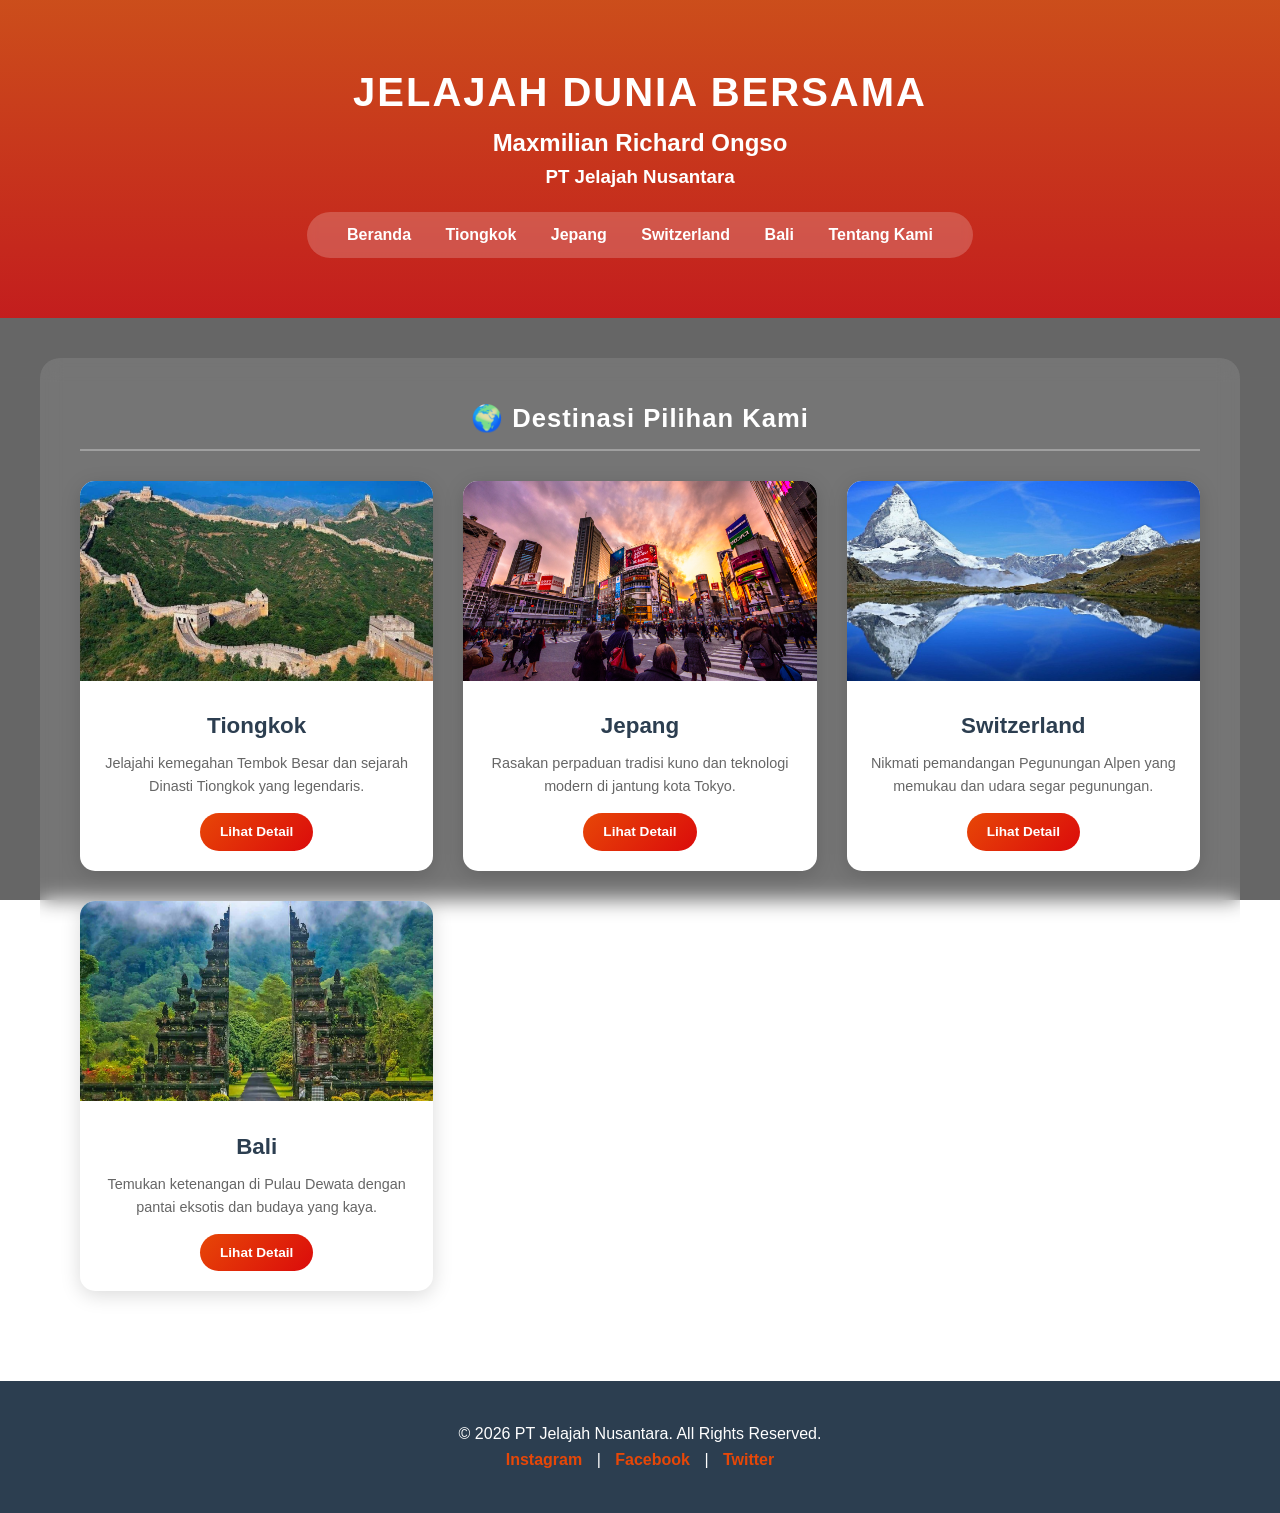
==== index.html @ a2fd7ec6 "Move all web files to root directory for clean URL" ====
<!DOCTYPE html>
<html lang="en">
<head>
    <meta charset="UTF-8">
    <meta name="viewport" content="width=device-width, initial-scale=1.0">
    <title>PT Jelajah Nusantara - Maxmilian Richard Ongso</title>
    <link rel="stylesheet" href="CSS/style.css">
    <link rel="stylesheet" href="CSS/animations.css">
</head>
<body class="halaman-indeks">
    <header>
        <h1>JELAJAH DUNIA BERSAMA</h1>
        <h2>Maxmilian Richard Ongso</h2>
        <h3>PT Jelajah Nusantara</h3>
        <nav>
            <ul>
                <li><a href="index.html">Beranda</a></li>
                <li><a href="tiongkok.html">Tiongkok</a></li>
                <li><a href="jepang.html">Jepang</a></li>
                <li><a href="swiss.html">Switzerland</a></li>
                <li><a href="bali.html">Bali</a></li>
                <li><a href="tentang.html">Tentang Kami</a></li>
            </ul>
        </nav>
    </header>

    <main>
        <a href="tiongkok.html" class="card-link">
            <article>
                <img src="Gambar/Tembok-Besar-Tiongkok-–-Beijing-Copy.jpg" alt="Tiongkok">
                <div class="card-body">
                    <h2>Tiongkok</h2>
                    <p>Jelajahi kemegahan Tembok Besar dan sejarah Dinasti Tiongkok yang legendaris.</p>
                    <span class="btn-detail">Lihat Detail</span>
                </div>
            </article>
        </a>

        <a href="jepang.html" class="card-link">
            <article>
                <img src="Gambar/c8ff725a7ba976d308ec751bc67e04de-shibuya-crossing.jpg" alt="Jepang">
                <div class="card-body">
                    <h2>Jepang</h2>
                    <p>Rasakan perpaduan tradisi kuno dan teknologi modern di jantung kota Tokyo.</p>
                    <span class="btn-detail">Lihat Detail</span>
                </div>
            </article>
        </a>

        <a href="swiss.html" class="card-link">
            <article>
                <img src="Gambar/the-matterhorn.jpg" alt="Switzerland">
                <div class="card-body">
                    <h2>Switzerland</h2>
                    <p>Nikmati pemandangan Pegunungan Alpen yang memukau dan udara segar pegunungan.</p>
                    <span class="btn-detail">Lihat Detail</span>
                </div>
            </article>
        </a>

        <a href="bali.html" class="card-link">
            <article>
                <img src="Gambar/R.jpg" alt="Bali">
                <div class="card-body">
                    <h2>Bali</h2>
                    <p>Temukan ketenangan di Pulau Dewata dengan pantai eksotis dan budaya yang kaya.</p>
                    <span class="btn-detail">Lihat Detail</span>
                </div>
            </article>
        </a>
    </main>

    <footer>
        <p>&copy; 2026 PT Jelajah Nusantara. All Rights Reserved.</p>
        <div class="social-media">
            <a href="https://www.instagram.com/klooktravel/">Instagram</a> |
            <a href="https://www.facebook.com/Trip/">Facebook</a> |
            <a href="https://x.com/traveloka">Twitter</a>
        </div>
    </footer>
    <script src="JS/animations.js"></script>
</body>
</html>
---- CSS/style.css ----
* {
    margin: 0;
    padding: 0;
    box-sizing: border-box;
}

body {
    font-family: 'Segoe UI', Tahoma, Geneva, Verdana, sans-serif;
    line-height: 1.6;
    background-color: #f4f7f6;
    color: #333;
}

/* ========================= HEADER ========================= */
header {
    background: linear-gradient(rgba(231, 71, 7, 0.788), rgba(219, 11, 11, 0.795));
    color: white;
    padding: 60px 20px;
    text-align: center;
}

header h1 {
    font-size: 2.5rem;
    text-transform: uppercase;
    letter-spacing: 2px;
}

nav ul {
    list-style: none;
    background: rgba(255, 255, 255, 0.2);
    display: inline-block;
    padding: 10px 25px;
    border-radius: 50px;
    backdrop-filter: blur(5px);
    margin-top: 20px;
}

nav ul li {
    display: inline;
    margin: 0 15px;
}

nav ul li a {
    color: white;
    text-decoration: none;
    font-weight: bold;
    transition: 0.3s;
}

nav ul li a:hover {
    color: #ffd700;
}

/* ========================= HALAMAN INDEX ========================= */
.halaman-indeks {
    background: linear-gradient(rgba(0, 0, 0, 0.6), rgba(0, 0, 0, 0.6)),
                url('../Gambar/Wisata.png');
    background-size: cover;
    background-attachment: fixed;
    background-position: center;
}

.halaman-indeks main {
    max-width: 1200px;
    margin: 40px auto;
    padding: 40px;
    display: grid;
    grid-template-columns: repeat(auto-fit, minmax(280px, 1fr));
    gap: 30px;
    background: rgba(255, 255, 255, 0.1);
    backdrop-filter: blur(10px);
    border-radius: 20px;
}

/* Label section judul grid */
.halaman-indeks main::before {
    content: "🌍 Destinasi Pilihan Kami";
    grid-column: 1 / -1;
    font-size: 1.6rem;
    font-weight: bold;
    color: white;
    text-align: center;
    padding-bottom: 10px;
    border-bottom: 2px solid rgba(255,255,255,0.3);
    letter-spacing: 1px;
}

.card-link {
    text-decoration: none;
    color: inherit;
}

.halaman-indeks article {
    background: white;
    border-radius: 15px;
    box-shadow: 0 4px 20px rgba(0,0,0,0.15);
    text-align: center;
    transition: transform 0.3s, box-shadow 0.3s;
    overflow: hidden;
}

.halaman-indeks article:hover {
    transform: translateY(-10px);
    box-shadow: 0 10px 30px rgba(0,0,0,0.25);
}

.halaman-indeks article img {
    width: 100%;
    height: 200px;
    object-fit: cover;
}

.card-body {
    padding: 20px;
}

.card-body h2 {
    font-size: 1.4rem;
    color: #2c3e50;
    margin-bottom: 8px;
}

.card-body p {
    font-size: 0.9rem;
    color: #666;
    margin-bottom: 15px;
}

.btn-detail {
    display: inline-block;
    background: linear-gradient(135deg, #e74707, #db0b0b);
    color: white;
    padding: 8px 20px;
    border-radius: 25px;
    font-size: 0.85rem;
    font-weight: bold;
    transition: 0.3s;
}

.halaman-indeks article:hover .btn-detail {
    background: linear-gradient(135deg, #c0392b, #e74c3c);
}

/* ========================= HALAMAN ARTIKEL ========================= */
.halaman-artikel {
    background: linear-gradient(rgba(0, 0, 0, 0.6), rgba(0, 0, 0, 0.6)),
                url('../Gambar/Wisata.png');
    background-size: cover;
    background-attachment: fixed;
    background-position: center;
}

/* Grid utama halaman artikel: konten + sidebar */
.halaman-artikel main {
    max-width: 1200px;
    margin: 40px auto;
    padding: 40px;
    display: grid;
    grid-template-columns: 1fr 300px; /* konten | sidebar */
    grid-template-rows: auto auto;
    gap: 30px;
    background: rgba(255, 255, 255, 0.1);
    backdrop-filter: blur(10px);
    border-radius: 20px;
}

/* Article pertama (konten utama) */
.halaman-artikel main > article:first-of-type {
    grid-column: 1;
    grid-row: 1;
    background: white;
    padding: 40px;
    border-radius: 15px;
    box-shadow: 0 4px 15px rgba(0,0,0,0.1);
}

/* Article kedua (paket) */
.halaman-artikel main > article:nth-of-type(2) {
    grid-column: 1;
    grid-row: 2;
    background: white;
    padding: 30px;
    border-radius: 15px;
    box-shadow: 0 4px 15px rgba(0,0,0,0.1);
}

/* Aside sidebar — span 2 baris di kolom kanan */
.halaman-artikel main > aside {
    grid-column: 2;
    grid-row: 1 / 3;
    background: white;
    padding: 25px;
    border-radius: 15px;
    box-shadow: 0 4px 15px rgba(0,0,0,0.1);
    border-top: 4px solid #e74707;
    align-self: start;
    position: sticky;
    top: 20px;
}

.halaman-artikel main > aside h3 {
    font-size: 1.1rem;
    color: #2c3e50;
    margin-bottom: 15px;
    padding-bottom: 10px;
    border-bottom: 2px solid #e74707;
}

.halaman-artikel main > aside ul {
    list-style: none;
    padding: 0;
}

.halaman-artikel main > aside ul li {
    margin-bottom: 12px;
}

.halaman-artikel main > aside ul li a {
    color: #e74707;
    text-decoration: none;
    font-size: 0.9rem;
    font-weight: 500;
    transition: 0.3s;
    display: block;
    padding: 6px 10px;
    border-radius: 8px;
    background: #fff5f5;
}

.halaman-artikel main > aside ul li a:hover {
    background: #e74707;
    color: white;
}

/* Artikel styling */
.halaman-artikel article h2 {
    font-size: 2rem;
    color: #2c3e50;
    border-bottom: 3px solid #e74707;
    padding-bottom: 10px;
    margin-bottom: 25px;
    display: inline-block;
}

.halaman-artikel article img {
    width: 100%;
    height: auto;
    border-radius: 10px;
    margin-bottom: 25px;
    box-shadow: 0 4px 8px rgba(0,0,0,0.1);
}

.halaman-artikel article p {
    margin-bottom: 15px;
    color: #444;
    text-align: justify;
}

.halaman-artikel article a {
    display: inline-block;
    background: linear-gradient(135deg, #e74707, #db0b0b);
    color: white;
    padding: 10px 25px;
    border-radius: 25px;
    text-decoration: none;
    font-weight: bold;
    margin-top: 10px;
    transition: 0.3s;
}

.halaman-artikel article a:hover {
    transform: translateY(-2px);
    box-shadow: 0 4px 15px rgba(231,71,7,0.4);
}

/* ========================= HALAMAN TENTANG ========================= */
.halaman-tentang {
    background: linear-gradient(rgba(0, 0, 0, 0.6), rgba(0, 0, 0, 0.6)),
                url('../Gambar/Wisata.png');
    background-size: cover;
    background-attachment: fixed;
    background-position: center;
}

.halaman-tentang main {
    max-width: 1000px;
    margin: 40px auto;
    padding: 40px;
    display: grid;
    grid-template-columns: 1fr;
    gap: 25px;
    background: rgba(255, 255, 255, 0.1);
    backdrop-filter: blur(10px);
    border-radius: 20px;
}

.halaman-tentang article {
    background: white;
    padding: 40px;
    border-radius: 15px;
    box-shadow: 0 4px 15px rgba(0,0,0,0.1);
}

/* ========================= RESPONSIVE ========================= */
@media (max-width: 768px) {
    .halaman-artikel main {
        grid-template-columns: 1fr;
    }

    .halaman-artikel main > article:first-of-type,
    .halaman-artikel main > article:nth-of-type(2),
    .halaman-artikel main > aside {
        grid-column: 1;
        grid-row: auto;
    }

    .halaman-indeks main {
        grid-template-columns: 1fr;
    }

    header h1 {
        font-size: 1.6rem;
    }

    nav ul li {
        margin: 0 8px;
    }
}

/* ========================= FOOTER ========================= */
footer {
    background: #2c3e50;
    color: white;
    text-align: center;
    padding: 40px 20px;
    margin-top: 50px;
}

.social-media a {
    color: #e74707;
    margin: 0 10px;
    text-decoration: none;
    font-weight: bold;
    transition: 0.3s;
}

.social-media a:hover {
    color: #ffd700;
}
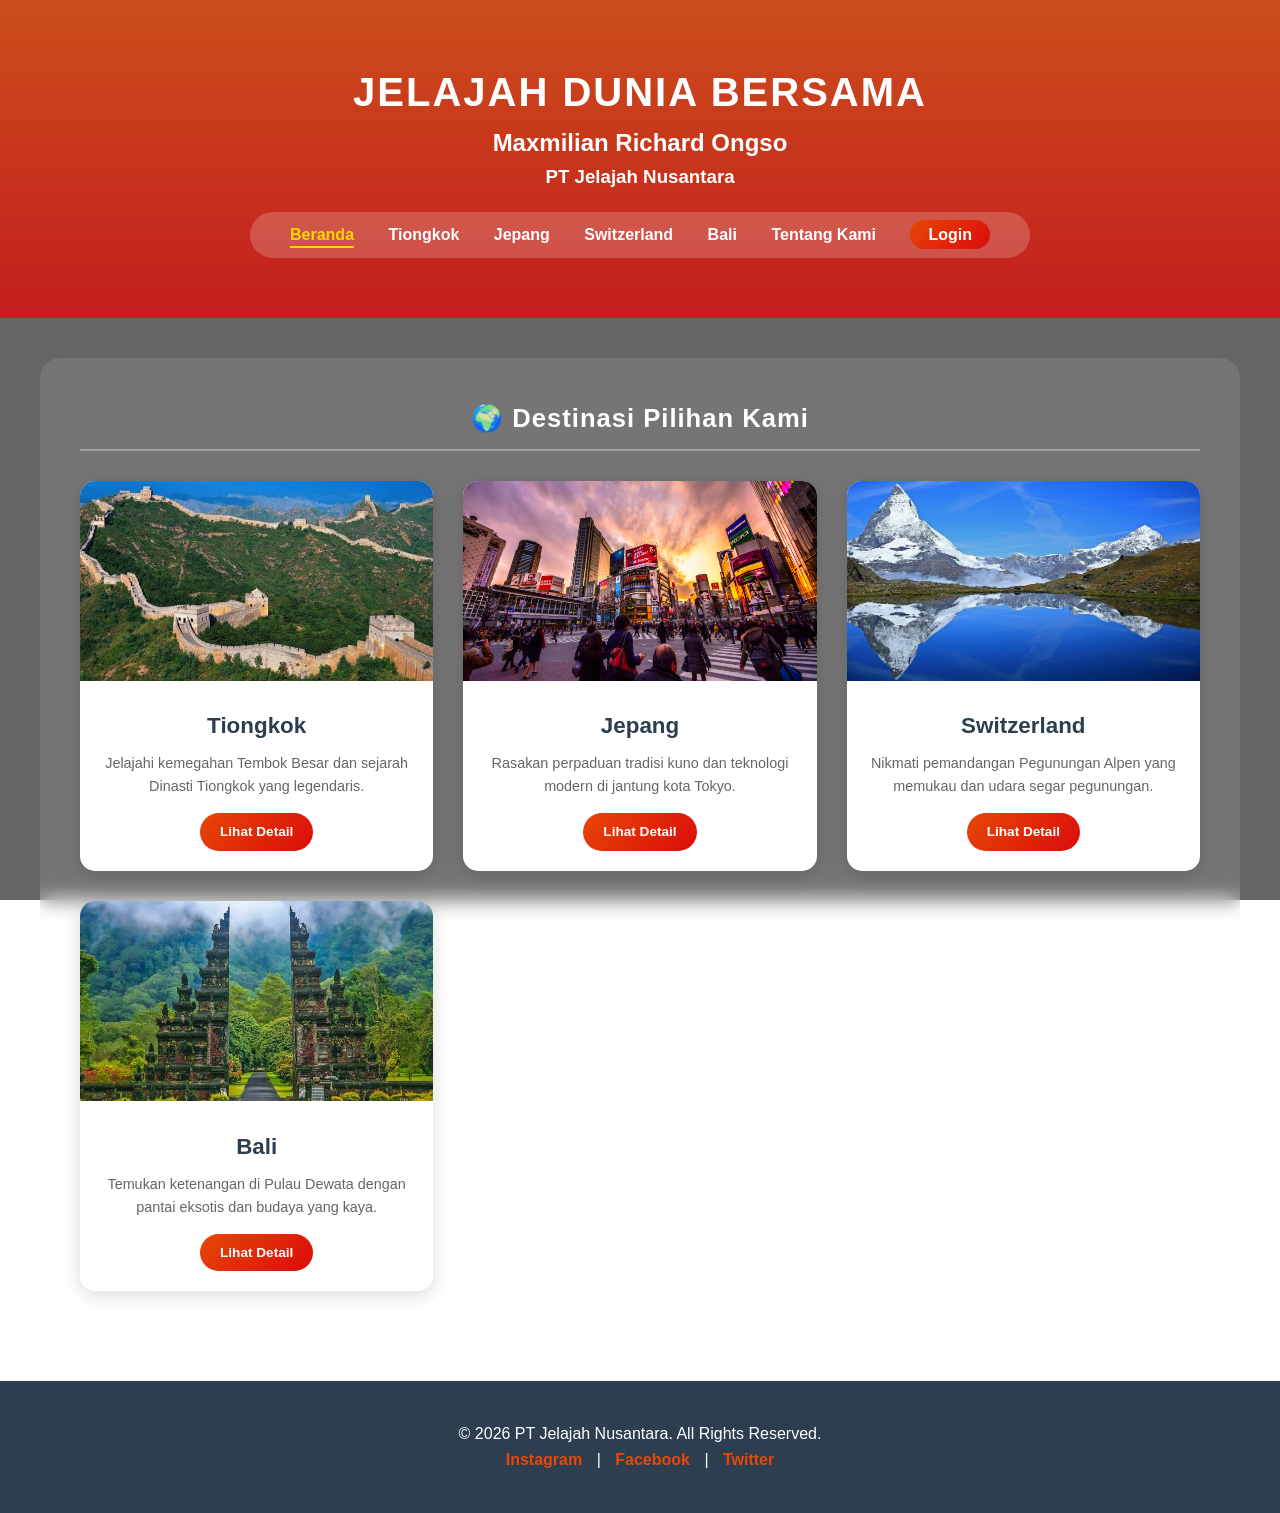
==== commit 09319baa: "Tambah halaman login, perbaikan tampilan dan sedikit animasi JS" ====
--- a/index.html
+++ b/index.html
@@ -20,6 +20,7 @@
                 <li><a href="swiss.html">Switzerland</a></li>
                 <li><a href="bali.html">Bali</a></li>
                 <li><a href="tentang.html">Tentang Kami</a></li>
+                <li><a href="login.html" id="btn-login-nav" style="background: linear-gradient(135deg,#e74707,#db0b0b); padding: 6px 18px; border-radius: 20px; color: white !important;"> Login</a></li>
             </ul>
         </nav>
     </header>
--- a/CSS/style.css
+++ b/CSS/style.css
@@ -11,7 +11,7 @@
     color: #333;
 }
 
-/* ========================= HEADER ========================= */
+
 header {
     background: linear-gradient(rgba(231, 71, 7, 0.788), rgba(219, 11, 11, 0.795));
     color: white;
@@ -51,7 +51,6 @@
     color: #ffd700;
 }
 
-/* ========================= HALAMAN INDEX ========================= */
 .halaman-indeks {
     background: linear-gradient(rgba(0, 0, 0, 0.6), rgba(0, 0, 0, 0.6)),
                 url('../Gambar/Wisata.png');
@@ -72,7 +71,6 @@
     border-radius: 20px;
 }
 
-/* Label section judul grid */
 .halaman-indeks main::before {
     content: "🌍 Destinasi Pilihan Kami";
     grid-column: 1 / -1;
@@ -141,7 +139,6 @@
     background: linear-gradient(135deg, #c0392b, #e74c3c);
 }
 
-/* ========================= HALAMAN ARTIKEL ========================= */
 .halaman-artikel {
     background: linear-gradient(rgba(0, 0, 0, 0.6), rgba(0, 0, 0, 0.6)),
                 url('../Gambar/Wisata.png');
@@ -150,13 +147,12 @@
     background-position: center;
 }
 
-/* Grid utama halaman artikel: konten + sidebar */
 .halaman-artikel main {
     max-width: 1200px;
     margin: 40px auto;
     padding: 40px;
     display: grid;
-    grid-template-columns: 1fr 300px; /* konten | sidebar */
+    grid-template-columns: 1fr 300px;
     grid-template-rows: auto auto;
     gap: 30px;
     background: rgba(255, 255, 255, 0.1);
@@ -164,7 +160,6 @@
     border-radius: 20px;
 }
 
-/* Article pertama (konten utama) */
 .halaman-artikel main > article:first-of-type {
     grid-column: 1;
     grid-row: 1;
@@ -174,7 +169,6 @@
     box-shadow: 0 4px 15px rgba(0,0,0,0.1);
 }
 
-/* Article kedua (paket) */
 .halaman-artikel main > article:nth-of-type(2) {
     grid-column: 1;
     grid-row: 2;
@@ -184,7 +178,6 @@
     box-shadow: 0 4px 15px rgba(0,0,0,0.1);
 }
 
-/* Aside sidebar — span 2 baris di kolom kanan */
 .halaman-artikel main > aside {
     grid-column: 2;
     grid-row: 1 / 3;
@@ -232,7 +225,6 @@
     color: white;
 }
 
-/* Artikel styling */
 .halaman-artikel article h2 {
     font-size: 2rem;
     color: #2c3e50;
@@ -273,7 +265,6 @@
     box-shadow: 0 4px 15px rgba(231,71,7,0.4);
 }
 
-/* ========================= HALAMAN TENTANG ========================= */
 .halaman-tentang {
     background: linear-gradient(rgba(0, 0, 0, 0.6), rgba(0, 0, 0, 0.6)),
                 url('../Gambar/Wisata.png');
@@ -301,33 +292,6 @@
     box-shadow: 0 4px 15px rgba(0,0,0,0.1);
 }
 
-/* ========================= RESPONSIVE ========================= */
-@media (max-width: 768px) {
-    .halaman-artikel main {
-        grid-template-columns: 1fr;
-    }
-
-    .halaman-artikel main > article:first-of-type,
-    .halaman-artikel main > article:nth-of-type(2),
-    .halaman-artikel main > aside {
-        grid-column: 1;
-        grid-row: auto;
-    }
-
-    .halaman-indeks main {
-        grid-template-columns: 1fr;
-    }
-
-    header h1 {
-        font-size: 1.6rem;
-    }
-
-    nav ul li {
-        margin: 0 8px;
-    }
-}
-
-/* ========================= FOOTER ========================= */
 footer {
     background: #2c3e50;
     color: white;
@@ -347,3 +311,116 @@
 .social-media a:hover {
     color: #ffd700;
 }
+
+
+@media (max-width: 992px) {
+    header h1 { font-size: 2rem; }
+
+    nav ul li { margin: 0 10px; }
+
+    .halaman-indeks main {
+        grid-template-columns: repeat(2, 1fr);
+        padding: 25px;
+    }
+
+    .halaman-artikel main {
+        grid-template-columns: 1fr 220px;
+        padding: 25px;
+    }
+
+    .halaman-artikel article h2 { font-size: 1.6rem; }
+
+    .halaman-tentang main { padding: 25px; }
+
+    footer { padding: 30px 15px; }
+}
+
+@media (max-width: 768px) {
+    header { padding: 30px 15px; }
+    header h1 { font-size: 1.5rem; }
+    header h2, header h3 { font-size: 0.95rem; }
+
+    nav ul {
+        display: flex;
+        flex-wrap: wrap;
+        justify-content: center;
+        gap: 6px;
+        padding: 10px;
+        border-radius: 15px;
+    }
+    nav ul li { margin: 0; }
+    nav ul li a { font-size: 0.8rem; }
+
+    .halaman-indeks main {
+        grid-template-columns: 1fr;
+        padding: 20px;
+        margin: 20px 15px;
+    }
+
+    .halaman-artikel main {
+        grid-template-columns: 1fr;
+        padding: 20px;
+        margin: 20px 15px;
+    }
+
+    .halaman-artikel main > article:first-of-type,
+    .halaman-artikel main > article:nth-of-type(2),
+    .halaman-artikel main > aside {
+        grid-column: 1;
+        grid-row: auto;
+        position: static;
+    }
+
+    .halaman-artikel article h2 { font-size: 1.4rem; }
+
+    .halaman-tentang main {
+        padding: 20px;
+        margin: 20px 15px;
+    }
+    .halaman-tentang article { padding: 20px; }
+
+    footer { padding: 25px 15px; font-size: 0.9rem; }
+}
+
+@media (max-width: 480px) {
+    header h1 { font-size: 1.2rem; }
+
+    nav ul li a { font-size: 0.75rem; }
+
+    .halaman-indeks main {
+        padding: 15px;
+        margin: 15px 10px;
+        gap: 15px;
+    }
+
+    .halaman-indeks article img { height: 160px; }
+    .card-body { padding: 15px; }
+    .card-body h2 { font-size: 1.1rem; }
+    .btn-detail { padding: 6px 14px; font-size: 0.8rem; }
+
+    .halaman-artikel main,
+    .halaman-tentang main {
+        padding: 15px;
+        margin: 15px 10px;
+        gap: 15px;
+    }
+
+    .halaman-artikel main > article:first-of-type,
+    .halaman-artikel main > article:nth-of-type(2) { padding: 15px; }
+    .halaman-artikel article h2 { font-size: 1.2rem; }
+    .halaman-artikel main > aside { padding: 15px; }
+    .halaman-tentang article { padding: 15px; }
+
+    footer { font-size: 0.8rem; }
+}
+
+@media (max-width: 768px) and (orientation: landscape) {
+    header { padding: 15px; }
+    header h1 { font-size: 1.2rem; }
+
+    .halaman-indeks main {
+        grid-template-columns: repeat(2, 1fr);
+    }
+
+    .halaman-indeks article img { height: 130px; }
+}
--- a/CSS/animations.css
+++ b/CSS/animations.css
@@ -0,0 +1,111 @@
+/* =============================================
+   CSS/animations.css - PT Jelajah Nusantara
+   ============================================= */
+
+/* Smooth scroll untuk seluruh halaman */
+html {
+    scroll-behavior: smooth;
+}
+
+/* Animasi fade-in halaman saat pertama dimuat */
+body {
+    animation: pageFadeIn 0.6s ease;
+}
+
+@keyframes pageFadeIn {
+    from { opacity: 0; }
+    to   { opacity: 1; }
+}
+
+/* Efek hover pada tombol navigasi */
+nav ul li a {
+    position: relative;
+}
+
+nav ul li a::after {
+    content: '';
+    position: absolute;
+    bottom: -3px;
+    left: 0;
+    width: 0;
+    height: 2px;
+    background: #ffd700;
+    transition: width 0.3s ease;
+}
+
+nav ul li a:hover::after {
+    width: 100%;
+}
+
+/* Perbaikan tampilan gambar artikel — tambah efek zoom halus */
+.halaman-artikel article img {
+    transition: transform 0.4s ease, box-shadow 0.4s ease;
+    cursor: zoom-in;
+    display: block;
+    margin: 0 auto 25px auto;
+    max-width: 100%;
+    height: auto;
+}
+
+.halaman-artikel article img:hover {
+    transform: scale(1.02);
+    box-shadow: 0 8px 25px rgba(0,0,0,0.2);
+}
+
+/* Perbaikan tampilan aside — link lebih rapi */
+.halaman-artikel main > aside ul li a {
+    transition: background 0.25s, color 0.25s, padding-left 0.25s;
+}
+
+.halaman-artikel main > aside ul li a:hover {
+    padding-left: 16px;
+}
+
+/* Perbaikan h2 di halaman artikel — hilangkan tag <center> dan <font> lama */
+.halaman-artikel article h2 {
+    text-align: center;
+}
+
+/* Tombol paket wisata (link di bawah gambar paket) */
+.halaman-artikel article > a {
+    transition: background 0.3s, transform 0.3s, box-shadow 0.3s;
+}
+
+/* Footer — hover social media lebih smooth */
+.social-media a {
+    transition: color 0.3s, letter-spacing 0.3s;
+}
+
+.social-media a:hover {
+    letter-spacing: 0.5px;
+}
+
+/* Tombol kembali ke atas hover effect */
+#backToTop:hover {
+    transform: scale(1.1) translateY(-3px);
+    box-shadow: 0 6px 20px rgba(231,71,7,0.5) !important;
+}
+
+/* Perbaikan video dan audio di Bali — lebih rapi */
+video, audio {
+    display: block;
+    margin: 0 auto 15px auto;
+    max-width: 100%;
+    border-radius: 10px;
+}
+
+/* Perbaikan tampilan halaman Tentang */
+.halaman-tentang article p {
+    margin-bottom: 18px;
+    text-align: justify;
+    line-height: 1.8;
+}
+
+.halaman-tentang article h2 {
+    font-size: 1.8rem;
+    color: #2c3e50;
+    border-bottom: 3px solid #e74707;
+    padding-bottom: 10px;
+    margin-bottom: 25px;
+    display: inline-block;
+}
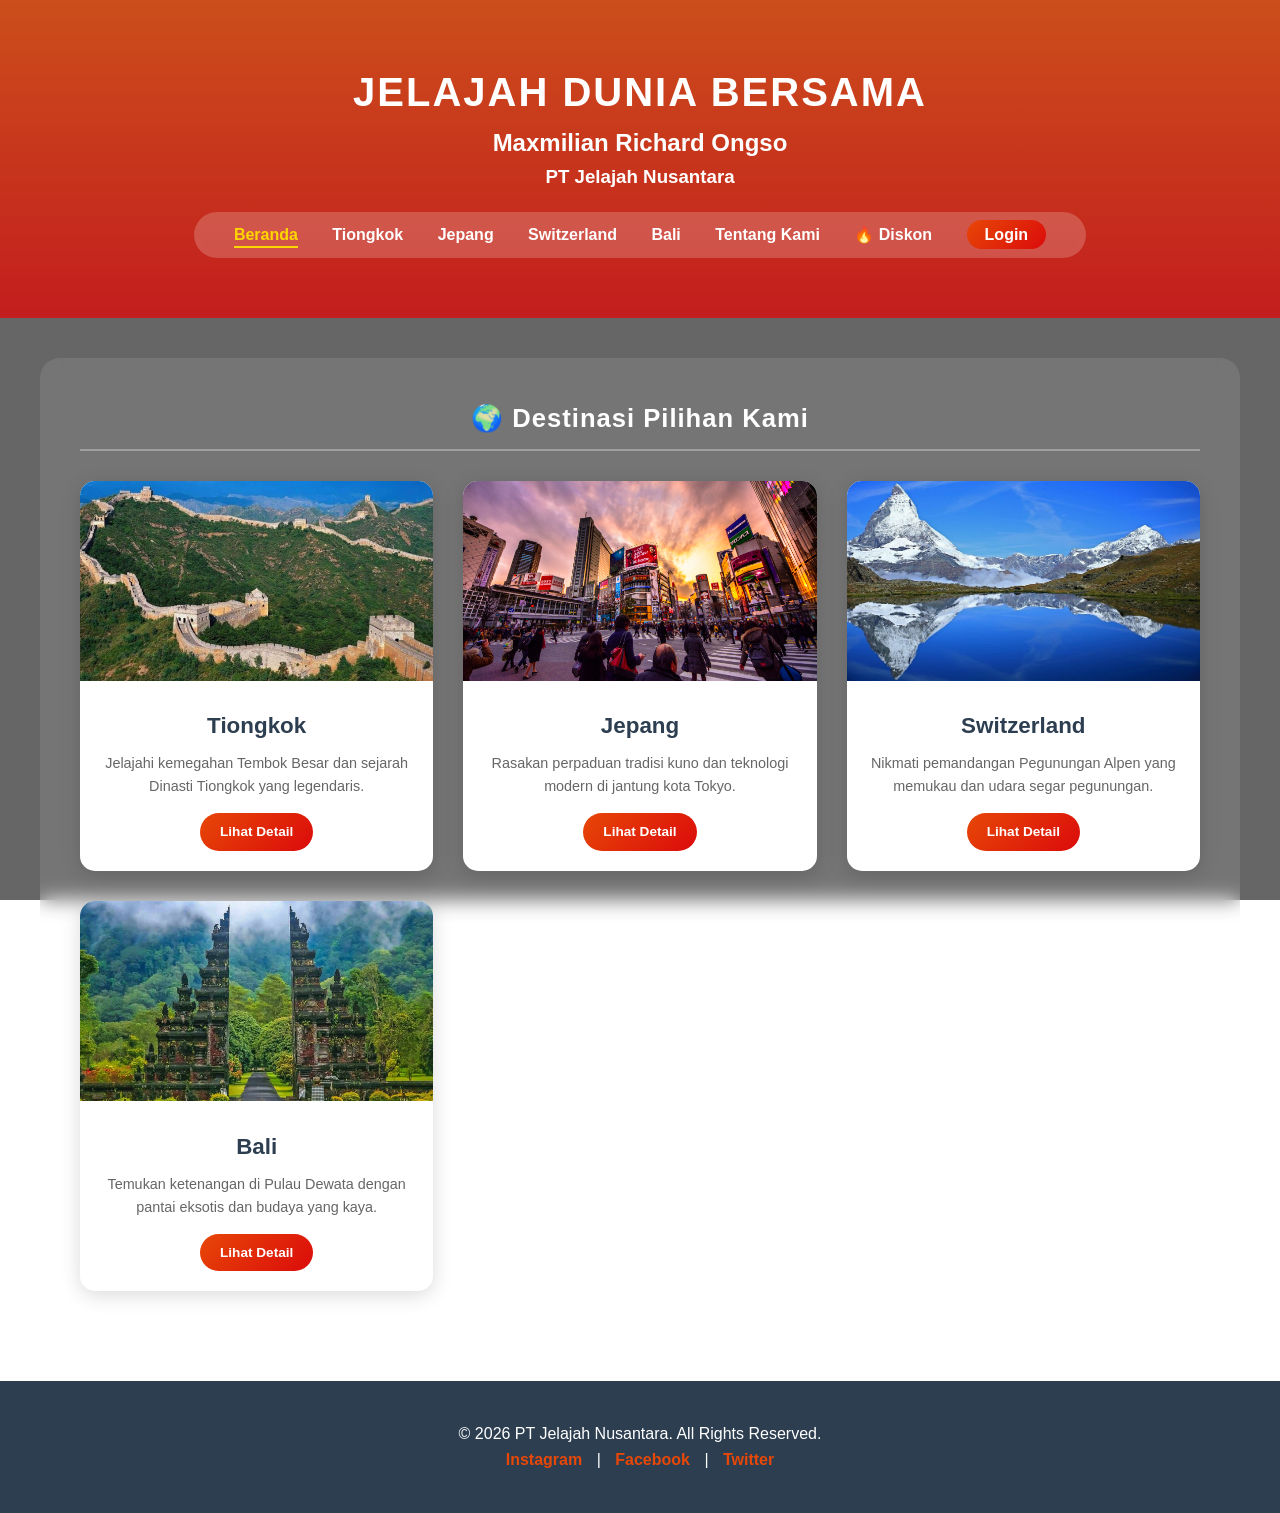
==== commit d54aa50d: "Penambahan Diskon" ====
--- a/index.html
+++ b/index.html
@@ -20,6 +20,7 @@
                 <li><a href="swiss.html">Switzerland</a></li>
                 <li><a href="bali.html">Bali</a></li>
                 <li><a href="tentang.html">Tentang Kami</a></li>
+                <li><a href="diskon.html" class="nav-diskon">🔥 Diskon</a></li>
                 <li><a href="login.html" id="btn-login-nav" style="background: linear-gradient(135deg,#e74707,#db0b0b); padding: 6px 18px; border-radius: 20px; color: white !important;"> Login</a></li>
             </ul>
         </nav>
